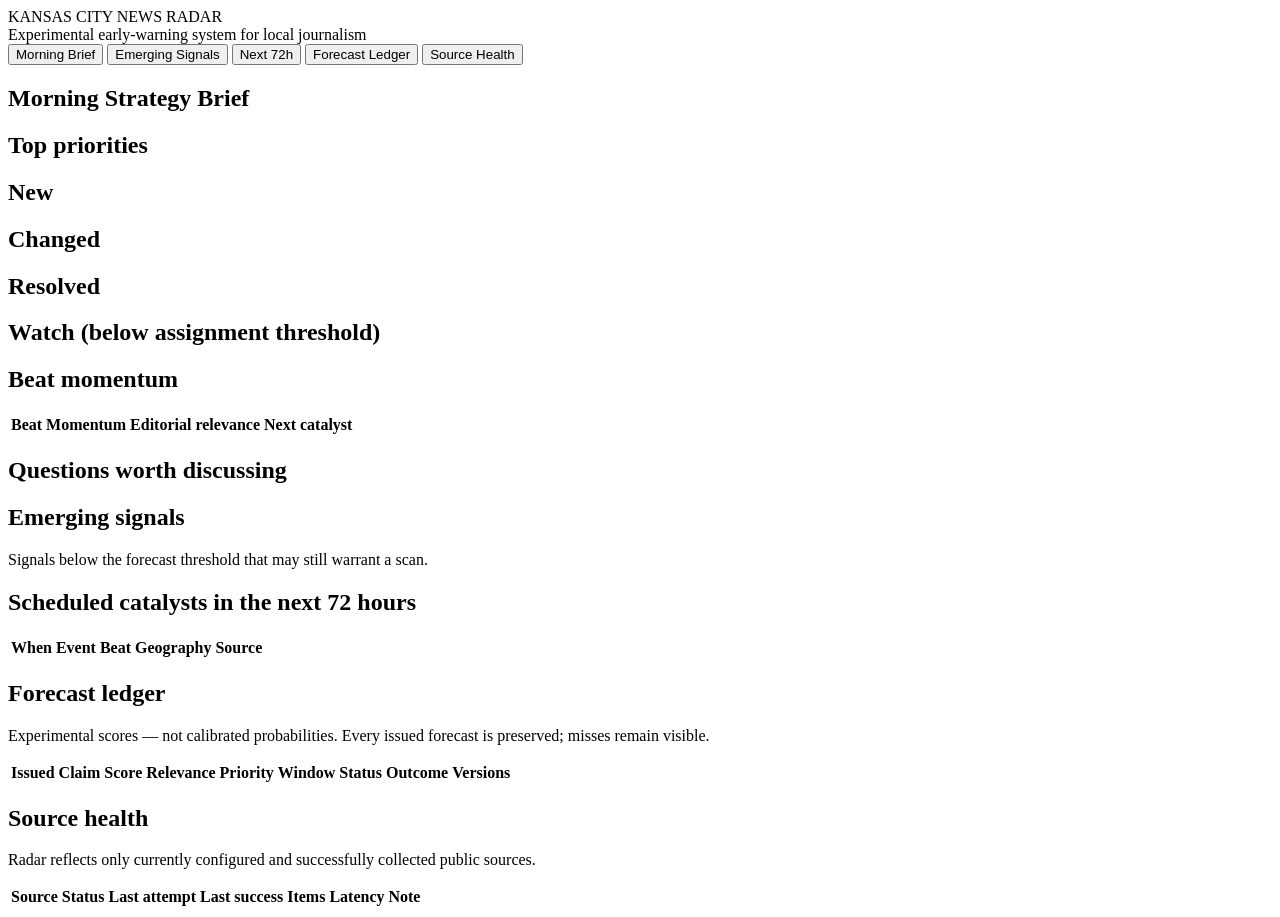
==== src/kc_news_radar/web/index.html @ 711d602b "Build Kansas City News Radar v0.1" ====
<!doctype html>
<html lang="en">
<head>
  <meta charset="utf-8" />
  <meta name="viewport" content="width=device-width, initial-scale=1" />
  <title>Kansas City News Radar</title>
  <link rel="stylesheet" href="/web/styles.css" />
</head>
<body>
  <header class="topbar">
    <div class="topbar__inner">
      <div class="brand">
        <div class="brand__title">KANSAS CITY NEWS RADAR</div>
        <div class="brand__subtitle">Experimental early-warning system for local journalism</div>
      </div>
      <div class="brand__meta" id="topMeta"></div>
    </div>
    <div id="demoBanner" class="demo-banner" hidden>DEMO DATA — synthetic fixtures for demonstration only.</div>
  </header>

  <nav class="tabs" role="tablist">
    <button class="tab tab--active" data-tab="brief">Morning Brief</button>
    <button class="tab" data-tab="emerging">Emerging Signals</button>
    <button class="tab" data-tab="next72">Next 72h</button>
    <button class="tab" data-tab="ledger">Forecast Ledger</button>
    <button class="tab" data-tab="sources">Source Health</button>
  </nav>

  <main class="content">
    <!-- MORNING BRIEF -->
    <section id="brief" class="panel panel--active">
      <div class="panel__header">
        <h1>Morning Strategy Brief</h1>
        <div class="panel__meta" id="briefMeta"></div>
      </div>
      <p class="scientific-note" id="briefNote"></p>

      <h2>Top priorities</h2>
      <div id="topPriorities" class="cards"></div>

      <div class="grid-3">
        <div>
          <h2>New</h2>
          <div id="briefNew" class="cards"></div>
        </div>
        <div>
          <h2>Changed</h2>
          <div id="briefChanged" class="cards"></div>
        </div>
        <div>
          <h2>Resolved</h2>
          <div id="briefResolved" class="cards"></div>
        </div>
      </div>

      <h2>Watch (below assignment threshold)</h2>
      <div id="briefWatch" class="cards"></div>

      <h2>Beat momentum</h2>
      <table class="table">
        <thead><tr><th>Beat</th><th>Momentum</th><th>Editorial relevance</th><th>Next catalyst</th></tr></thead>
        <tbody id="briefBeatMomentum"></tbody>
      </table>

      <h2>Questions worth discussing</h2>
      <ol id="briefQuestions" class="questions"></ol>

      <p class="disclaimer" id="briefDisclaimer"></p>
    </section>

    <!-- EMERGING SIGNALS -->
    <section id="emerging" class="panel">
      <div class="panel__header"><h1>Emerging signals</h1></div>
      <p>Signals below the forecast threshold that may still warrant a scan.</p>
      <div id="emergingList" class="cards"></div>
    </section>

    <!-- NEXT 72H -->
    <section id="next72" class="panel">
      <div class="panel__header"><h1>Scheduled catalysts in the next 72 hours</h1></div>
      <table class="table">
        <thead><tr><th>When</th><th>Event</th><th>Beat</th><th>Geography</th><th>Source</th></tr></thead>
        <tbody id="next72Body"></tbody>
      </table>
    </section>

    <!-- LEDGER -->
    <section id="ledger" class="panel">
      <div class="panel__header"><h1>Forecast ledger</h1></div>
      <p class="scientific-note">Experimental scores — not calibrated probabilities. Every issued forecast is preserved; misses remain visible.</p>
      <table class="table">
        <thead>
          <tr><th>Issued</th><th>Claim</th><th>Score</th><th>Relevance</th><th>Priority</th><th>Window</th><th>Status</th><th>Outcome</th><th>Versions</th></tr>
        </thead>
        <tbody id="ledgerBody"></tbody>
      </table>
    </section>

    <!-- SOURCE HEALTH -->
    <section id="sources" class="panel">
      <div class="panel__header"><h1>Source health</h1></div>
      <p>Radar reflects only currently configured and successfully collected public sources.</p>
      <table class="table">
        <thead><tr><th>Source</th><th>Status</th><th>Last attempt</th><th>Last success</th><th>Items</th><th>Latency</th><th>Note</th></tr></thead>
        <tbody id="sourcesBody"></tbody>
      </table>
    </section>
  </main>

  <script src="/web/app.js"></script>
</body>
</html>
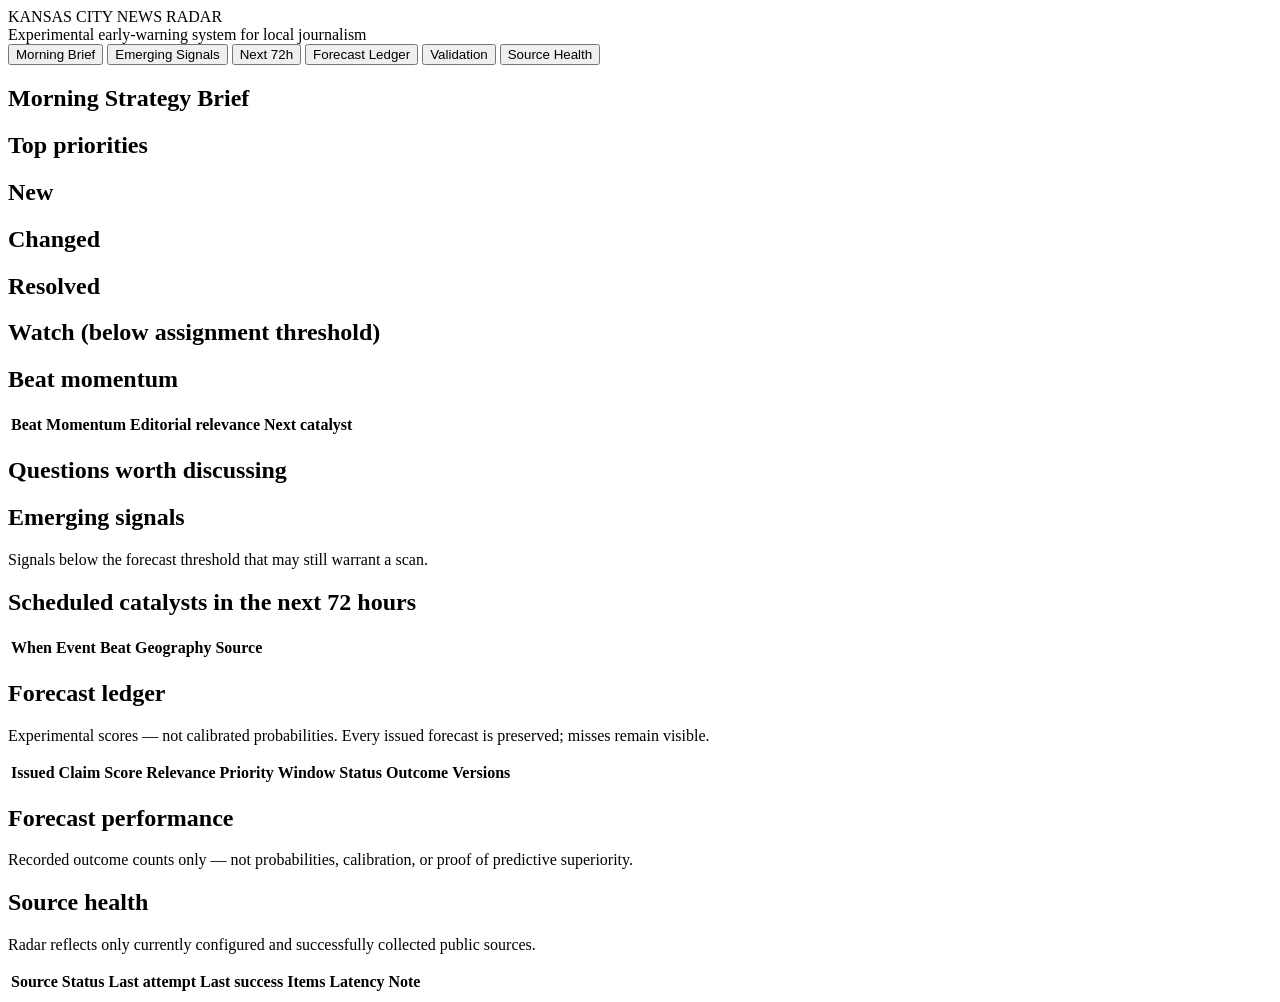
==== commit 7017196d: "Implement closed-loop editorial validation" ====
--- a/src/kc_news_radar/web/index.html
+++ b/src/kc_news_radar/web/index.html
@@ -16,6 +16,7 @@
       <div class="brand__meta" id="topMeta"></div>
     </div>
     <div id="demoBanner" class="demo-banner" hidden>DEMO DATA — synthetic fixtures for demonstration only.</div>
+    <div id="databaseBanner" class="database-banner" hidden></div>
   </header>
 
   <nav class="tabs" role="tablist">
@@ -23,6 +24,7 @@
     <button class="tab" data-tab="emerging">Emerging Signals</button>
     <button class="tab" data-tab="next72">Next 72h</button>
     <button class="tab" data-tab="ledger">Forecast Ledger</button>
+    <button class="tab" data-tab="validation">Validation</button>
     <button class="tab" data-tab="sources">Source Health</button>
   </nav>
 
@@ -94,6 +96,14 @@
         </thead>
         <tbody id="ledgerBody"></tbody>
       </table>
+      <div id="forecastDetail" class="detail-workspace" hidden></div>
+    </section>
+
+    <!-- CLOSED-LOOP VALIDATION -->
+    <section id="validation" class="panel">
+      <div class="panel__header"><h1>Forecast performance</h1></div>
+      <p class="scientific-note">Recorded outcome counts only — not probabilities, calibration, or proof of predictive superiority.</p>
+      <div id="performanceSummary"></div>
     </section>
 
     <!-- SOURCE HEALTH -->
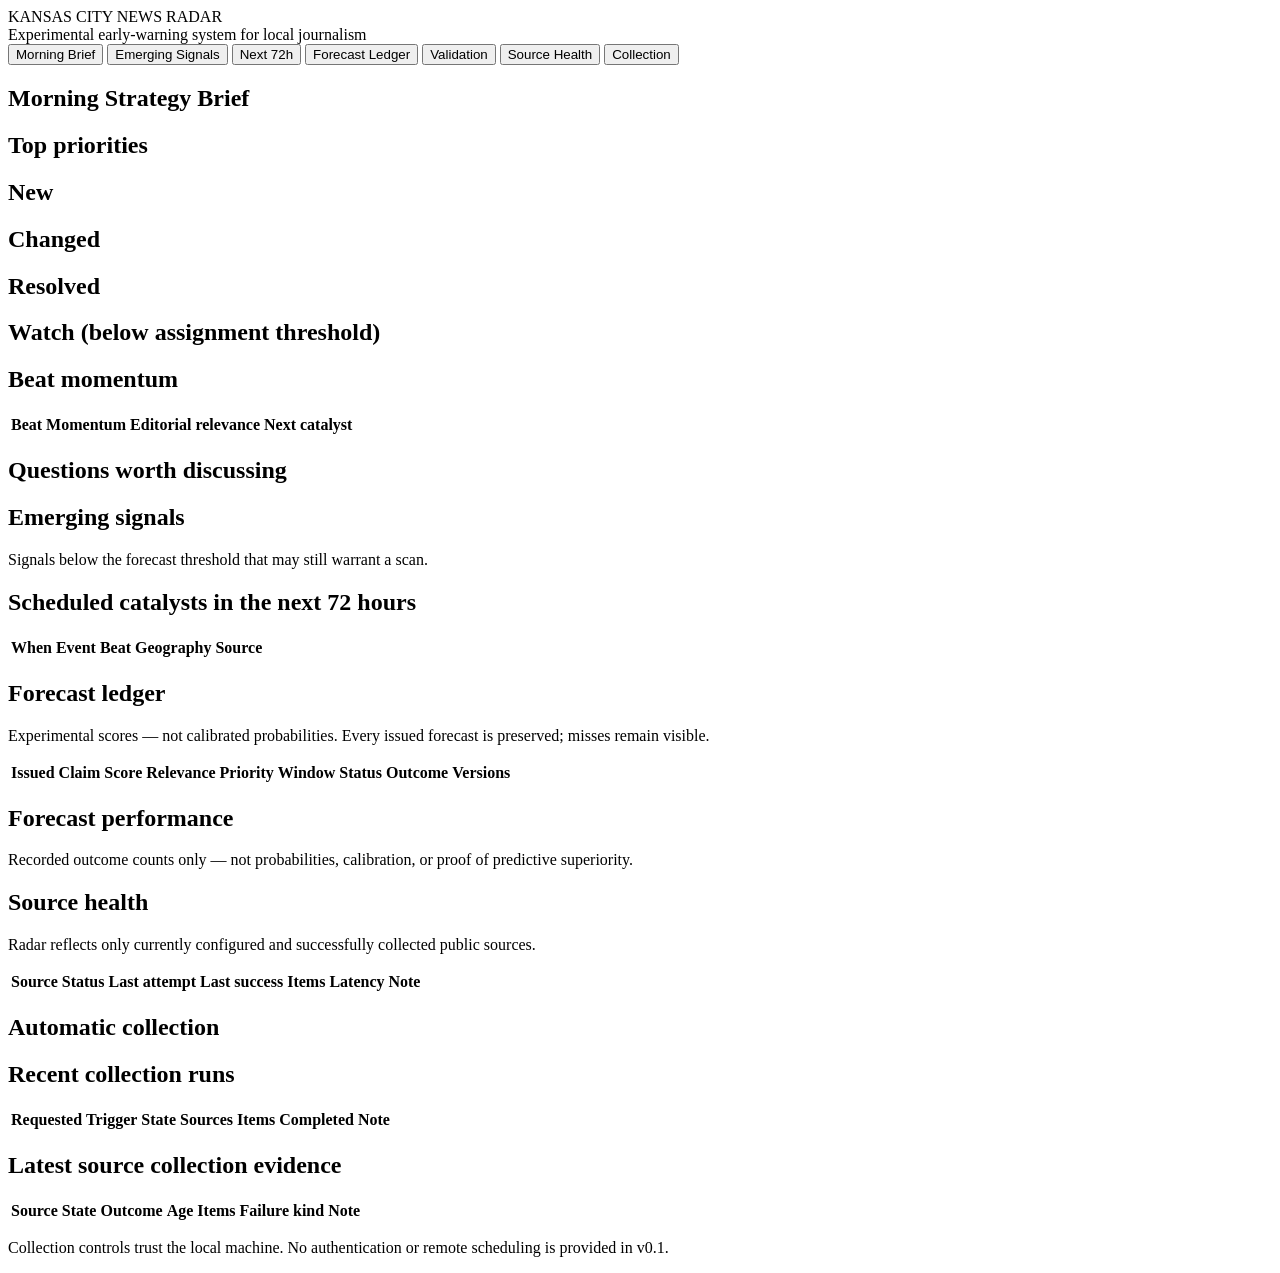
==== commit c064419a: "Add automatic observable collection" ====
--- a/src/kc_news_radar/web/index.html
+++ b/src/kc_news_radar/web/index.html
@@ -17,6 +17,7 @@
     </div>
     <div id="demoBanner" class="demo-banner" hidden>DEMO DATA — synthetic fixtures for demonstration only.</div>
     <div id="databaseBanner" class="database-banner" hidden></div>
+    <div id="collectionBanner" class="collection-banner"></div>
   </header>
 
   <nav class="tabs" role="tablist">
@@ -26,6 +27,7 @@
     <button class="tab" data-tab="ledger">Forecast Ledger</button>
     <button class="tab" data-tab="validation">Validation</button>
     <button class="tab" data-tab="sources">Source Health</button>
+    <button class="tab" data-tab="collection">Collection</button>
   </nav>
 
   <main class="content">
@@ -115,6 +117,24 @@
         <tbody id="sourcesBody"></tbody>
       </table>
     </section>
+
+    <!-- COLLECTION OPERATIONS -->
+    <section id="collection" class="panel">
+      <div class="panel__header"><h1>Automatic collection</h1></div>
+      <div id="collectionSummary" class="operations-grid"></div>
+      <div id="collectionWarnings"></div>
+      <h2>Recent collection runs</h2>
+      <table class="table">
+        <thead><tr><th>Requested</th><th>Trigger</th><th>State</th><th>Sources</th><th>Items</th><th>Completed</th><th>Note</th></tr></thead>
+        <tbody id="collectionRunsBody"></tbody>
+      </table>
+      <h2>Latest source collection evidence</h2>
+      <table class="table">
+        <thead><tr><th>Source</th><th>State</th><th>Outcome</th><th>Age</th><th>Items</th><th>Failure kind</th><th>Note</th></tr></thead>
+        <tbody id="collectionSourcesBody"></tbody>
+      </table>
+      <p class="disclaimer">Collection controls trust the local machine. No authentication or remote scheduling is provided in v0.1.</p>
+    </section>
   </main>
 
   <script src="/web/app.js"></script>
